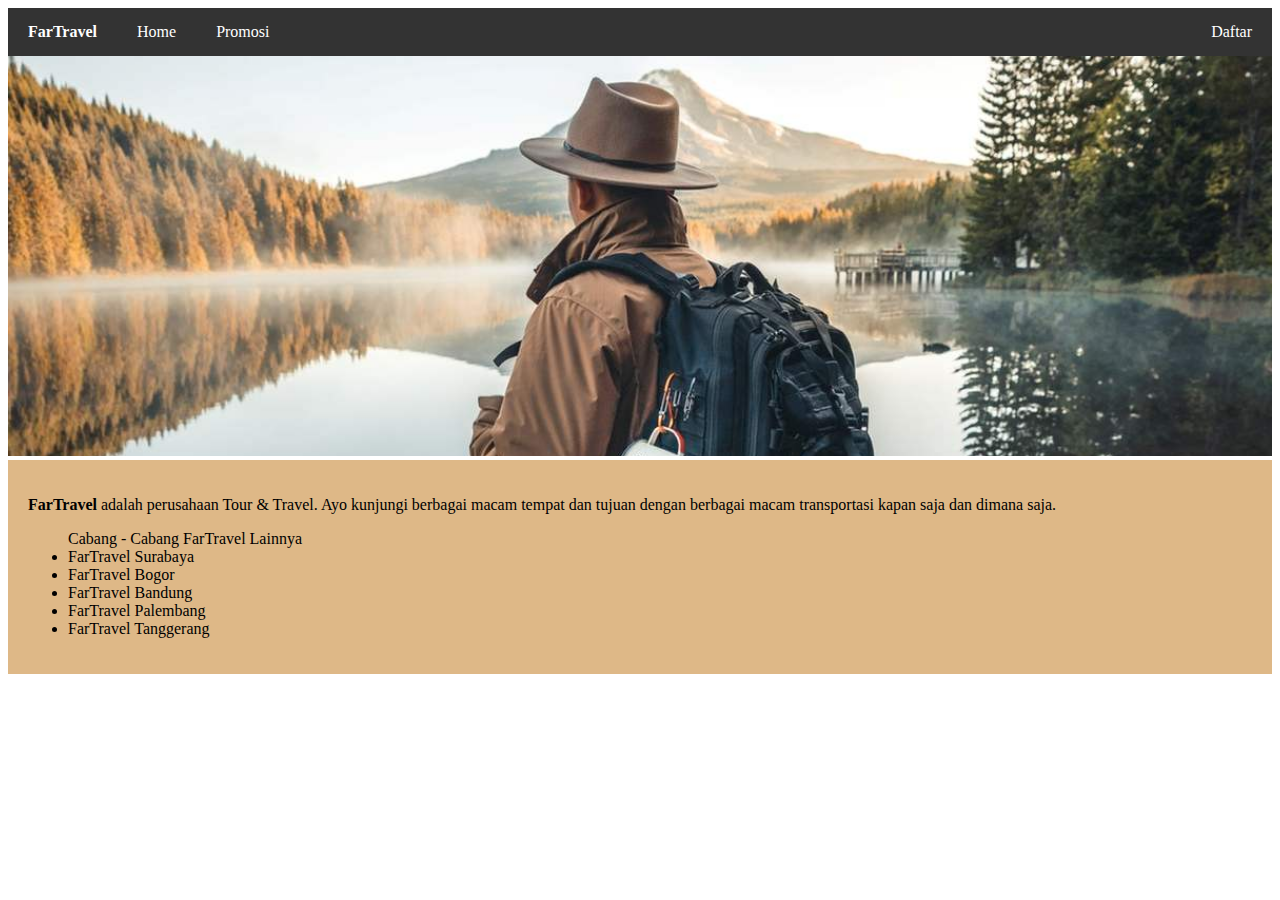
==== index.html @ ee461c9a "prak3_MOCH FIKRI RAMADHAN_0110120014" ====
<!DOCTYPE html>
<html lang="en">
<head>
    <meta charset="UTF-8">
    <meta name="viewport" content="width=device-width, initial-scale=1.0">
    <title>FarTravel</title>
    <link rel="stylesheet" href="assets/css/css.css">
</head>
<body>
    <div class="navbar">
        <a><b>FarTravel</b></a>
        <a href="./index.html">Home</a>
        <a href="./promosi.html">Promosi</a>
        <a href="./sign_up.html" style="float: right;">Daftar</a>
    </div>
    <div>
        <img src="./assets/img/travel_banner.jpg" style="width:100%;height: 400px;;object-fit: cover"/> 
    </div>
    <div class="content">
        <p><b>FarTravel</b> adalah perusahaan Tour & Travel. Ayo kunjungi berbagai macam tempat dan tujuan dengan berbagai macam transportasi kapan saja dan dimana saja.</p>
        <ul>
            Cabang - Cabang FarTravel Lainnya
            <li>FarTravel Surabaya</li>
            <li>FarTravel Bogor</li>
            <li>FarTravel Bandung</li>
            <li>FarTravel Palembang</li>
            <li>FarTravel Tanggerang</li>
        </ul>
    </div>
</body>
</html>
---- assets/css/css.css ----
.navbar {
    overflow: hidden; 
    background-color: #333; 
  }
  
.navbar a {
    float: left; 
    display: block; 
    color: white; 
    text-align: center; 
    padding: 15px 20px; 
    text-decoration: none;
  }

.navbar a:hover{
    background-color: #ddd;
    color: black;
}

.content {
    flex:70%;
    background-color: burlywood;
    padding: 20px;
}

.table_center {
    border-collapse: collapse;
    margin-left: auto;
    margin-right: auto;
}
.table_center, th, td {
    border: 1px solid #333;
  }
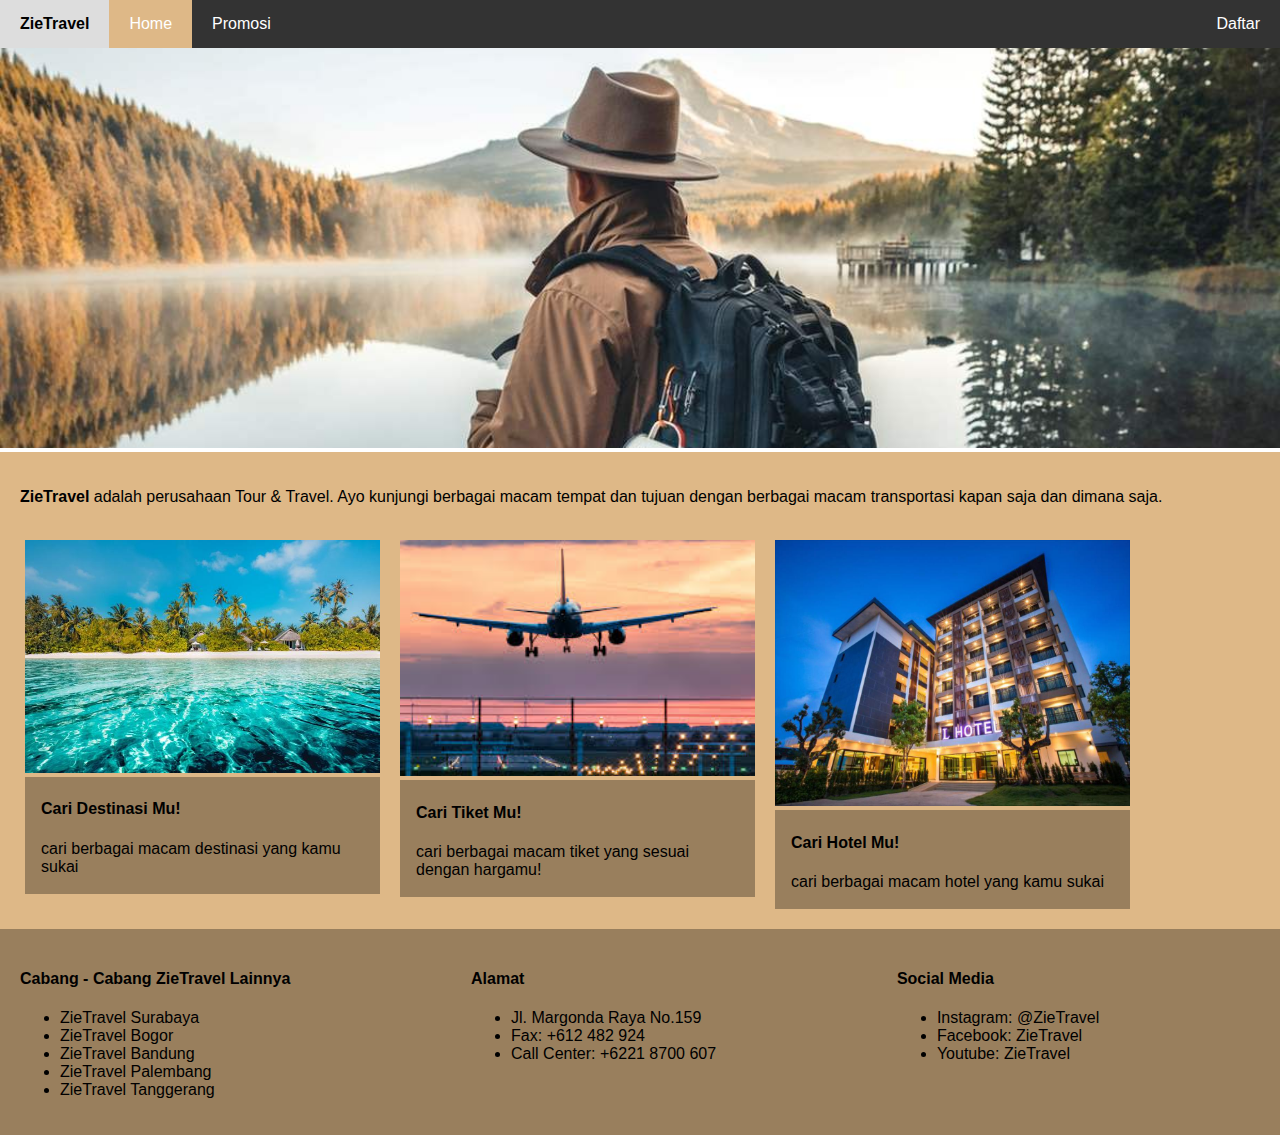
==== commit 8875692c: "prak4_css_0110120014_MOCH FIKRI RAMADHAN" ====
--- a/index.html
+++ b/index.html
@@ -3,29 +3,80 @@
 <head>
     <meta charset="UTF-8">
     <meta name="viewport" content="width=device-width, initial-scale=1.0">
-    <title>FarTravel</title>
+    <title>ZieTravel</title>
     <link rel="stylesheet" href="assets/css/css.css">
 </head>
 <body>
     <div class="navbar">
-        <a><b>FarTravel</b></a>
-        <a href="./index.html">Home</a>
+        <a><b>ZieTravel</b></a>
+        <a href="./index.html" class="active">Home</a>
         <a href="./promosi.html">Promosi</a>
         <a href="./sign_up.html" style="float: right;">Daftar</a>
     </div>
     <div>
-        <img src="./assets/img/travel_banner.jpg" style="width:100%;height: 400px;;object-fit: cover"/> 
+        <img src="./assets/img/travel_banner.jpg" alt="banner" style="width:100%;height: 400px;;object-fit: cover"/> 
     </div>
     <div class="content">
-        <p><b>FarTravel</b> adalah perusahaan Tour & Travel. Ayo kunjungi berbagai macam tempat dan tujuan dengan berbagai macam transportasi kapan saja dan dimana saja.</p>
-        <ul>
-            Cabang - Cabang FarTravel Lainnya
-            <li>FarTravel Surabaya</li>
-            <li>FarTravel Bogor</li>
-            <li>FarTravel Bandung</li>
-            <li>FarTravel Palembang</li>
-            <li>FarTravel Tanggerang</li>
-        </ul>
+        <p><b>ZieTravel</b> adalah perusahaan Tour & Travel. Ayo kunjungi berbagai macam tempat dan tujuan dengan berbagai macam transportasi kapan saja dan dimana saja.</p><br>
+        <div class="row">
+            <div class="column">
+                <div class="card">
+                    <img src="./assets/img/card-1.jpg" alt="destinasi" width="100%">
+                    <div class="card-container">
+                        <h4><b>Cari Destinasi Mu!</b></h4>
+                        <p>cari berbagai macam destinasi yang kamu sukai</p>
+                    </div>
+                </div>
+            </div>
+            <div class="column">
+                <div class="card">
+                    <img src="./assets/img/card-2.jpg" alt="tiket" width="100%">
+                    <div class="card-container">
+                        <h4><b>Cari Tiket Mu!</b></h4>
+                        <p>cari berbagai macam tiket yang sesuai dengan hargamu!</p>
+                    </div>
+                </div>
+            </div>
+            <div class="column">
+                <div class="card">
+                    <img src="./assets/img/card-3.jpg" alt="hotel" width="100%">
+                    <div class="card-container">
+                        <h4><b>Cari Hotel Mu!</b></h4>
+                        <p>cari berbagai macam hotel yang kamu sukai</p>
+                    </div>
+                </div>
+            </div>
+        </div>
     </div>
+    <footer>
+        <div class="grid-container">
+           <div class="grid-item">
+                <h4>Cabang - Cabang ZieTravel Lainnya</h4>
+                <ul>
+                    <li>ZieTravel Surabaya</li>
+                    <li>ZieTravel Bogor</li>
+                    <li>ZieTravel Bandung</li>
+                    <li>ZieTravel Palembang</li>
+                    <li>ZieTravel Tanggerang</li>
+                </ul>
+           </div>
+           <div class="grid-item">
+               <h4>Alamat</h4>
+               <ul>
+                   <li>Jl. Margonda Raya No.159</li>
+                   <li>Fax: +612 482 924</li>
+                   <li>Call Center: +6221 8700 607</li>
+               </ul>
+           </div>
+           <div class="grid-item">
+                <h4>Social Media</h4>
+                <ul>
+                    <li>Instagram: @ZieTravel</li>
+                    <li>Facebook: ZieTravel</li>
+                    <li>Youtube: ZieTravel</li>
+                </ul>
+           </div>
+        </div>
+    </footer>
 </body>
 </html>--- a/assets/css/css.css
+++ b/assets/css/css.css
@@ -1,9 +1,19 @@
+* {
+  box-sizing: border-box;
+}
+
+body{
+  margin:0;
+  font-family: Arial, Helvetica, sans-serif;
+}
+
 .navbar {
     overflow: hidden; 
     background-color: #333; 
   }
   
 .navbar a {
+    
     float: left; 
     display: block; 
     color: white; 
@@ -17,17 +27,85 @@
     color: black;
 }
 
+.navbar a.active {
+  background-color: burlywood;
+  color: white;
+}
+
+.banner {
+  position: center;
+  width:100%;
+  height: 400px;
+  object-fit: cover
+}
+
 .content {
     flex:70%;
-    background-color: burlywood;
+    background-color: #deb887;
     padding: 20px;
+    
 }
 
-.table_center {
-    border-collapse: collapse;
-    margin-left: auto;
-    margin-right: auto;
+.column {
+  float: left;
+  width: 30%;
+  padding: 0 10px;
 }
-.table_center, th, td {
-    border: 1px solid #333;
-  }+
+.row {margin: 0 -5px;}
+
+.row:after {
+  content: "";
+  display: table;
+  clear: both;
+}
+
+.card {
+  box-shadow: 0 4px 8px rga(0,0,0,0.2);
+  transition: 0.3s;
+}
+
+.card:hover {
+  box-shadow: 0 8px 16px 0 rgba(0,0,0,0.2);
+}
+
+.card-container {
+  background-color: #997f5d;
+  padding: 2px 16px;
+}
+
+.grid-container {
+  display: grid;
+  grid-template-columns: auto auto auto;
+}
+.grid-item {
+  padding: 10px;
+}
+
+footer {
+  background-color:#997f5d;
+  padding: 10px;
+}
+
+#table_promo {
+  font-family: Arial, Helvetica, sans-serif;
+  border-collapse: collapse;
+  width: 100%;
+}
+
+#table_promo td, #table_promo th {
+  border: 1px solid #ddd;
+  padding: 8px;
+}
+
+#table_promo tr:nth-child(even){background-color: #f2f2f2;}
+
+#table_promo tr:hover {background-color: #ddd;}
+
+#table_promo th {
+  padding-top: 12px;
+  padding-bottom: 12px;
+  text-align: left;
+  background-color: #997f5d;
+  color: white;
+}